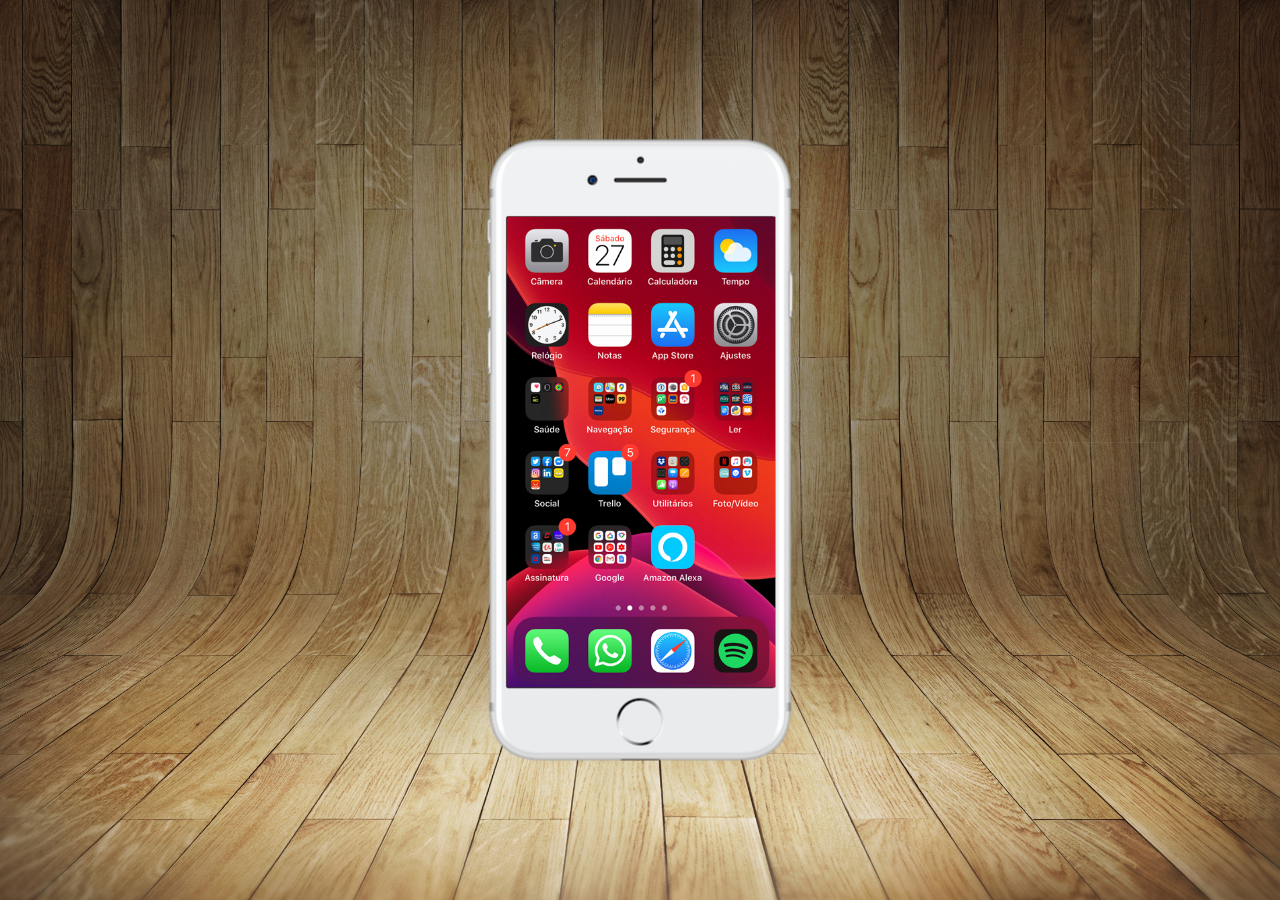
==== index.html @ bfa16d81 "Initial commit" ====
<!DOCTYPE html>
<html lang="pt-br">
<head>
    <meta charset="UTF-8">
    <meta http-equiv="X-UA-Compatible" content="IE=edge">
    <meta name="viewport" content="width=device-width, initial-scale=1.0">
  <link rel="shortcut icon" href="faviconmek/imagemfaviconmek.jpg" type="image/x-icon">
  <link rel="stylesheet" href="estilo/style.css">
    <title>projeto redes siciais</title>
</head>
<body>
    <main>
        <section id="telefone">
            <iframe src="home.html" name="tela" id="tela" frameborder="0"></iframe>

        </section>
        <section id="redes-sociais">

        </section>
    </main>
</body>
</html>
---- estilo/style.css ----
@charset "utf-8";

*{
    margin: 0px;
    padding: 0px;
    font-family: Arial, Helvetica, sans-serif;
}
html, body{
    height: 100%;
    width: 100vw;
    background-color: black;
}

body{
    background: url('../imagens/fundo-madeira.jpg') no-repeat top center;
    background-size: cover;
    background-attachment: fixed;

}

main{
    height: 100vh;
    position: relative;
    
}

section#telefone{
    position: absolute;
    top: 50%;
    left: 50%;
    transform: translate(-50%, -50%);

    height: 627px;
    width: 311px;
    background: url('../imagens/frame-iphone.png') no-repeat;
}

iframe#tela{
    position: relative;
    top: 80px;
    left: 22px;
    width: 269px;
    height: 471px;

}
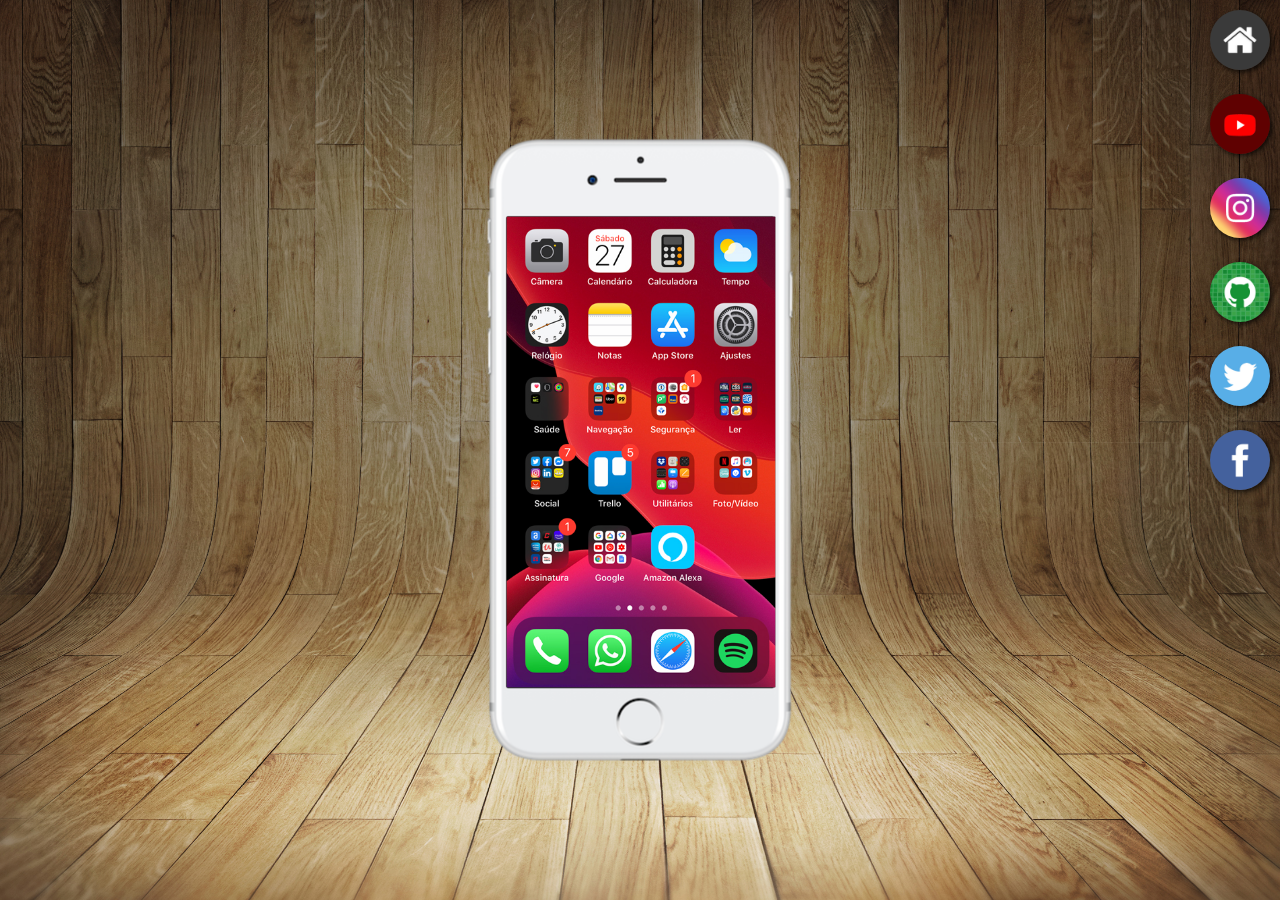
==== commit 17c5bfc3: "up" ====
--- a/index.html
+++ b/index.html
@@ -15,6 +15,12 @@
 
         </section>
         <section id="redes-sociais">
+            <a href="#" target="tela"><img src="imagens/logo-home.jpg" alt=""></a> <br>
+            <a href="youtube.html" target="tela"><img src="imagens/logo-youtube.jpg" alt=""></a> <br>
+            <a href="instagram.html" target="tela"><img src="imagens/logo-instagram.jpg" alt=""></a> <br>
+            <a href="#" target="tela"><img src="imagens/logo-github.jpg" alt=""></a> <br>
+            <a href="#" target="tela"><img src="imagens/logo-twitter.jpg" alt=""></a> <br>
+            <a href="#" target="tela"><img src="imagens/logo-facebook.jpg" alt=""></a>
 
         </section>
     </main>
--- a/estilo/style.css
+++ b/estilo/style.css
@@ -42,4 +42,21 @@
     width: 269px;
     height: 471px;
 
+}
+
+section#redes-sociais img{
+    width: 60px;
+    margin: 10px;
+    border-radius: 50%;
+    box-shadow: 2px 2px 5px 0px rgba(0, 0, 0, 0.733);
+    box-sizing: border-box;
+}
+section#redes-sociais{
+    text-align: right;
+}
+section#redes-sociais img:hover{
+    border: 2px solid rgb(168, 158, 158);
+    transform: translate(-3px, -3px);
+    box-shadow: 5px, 5px 10px rgba(0, 0, 0, 0.485);
+    transition: transform .5s, border .5s;
 }